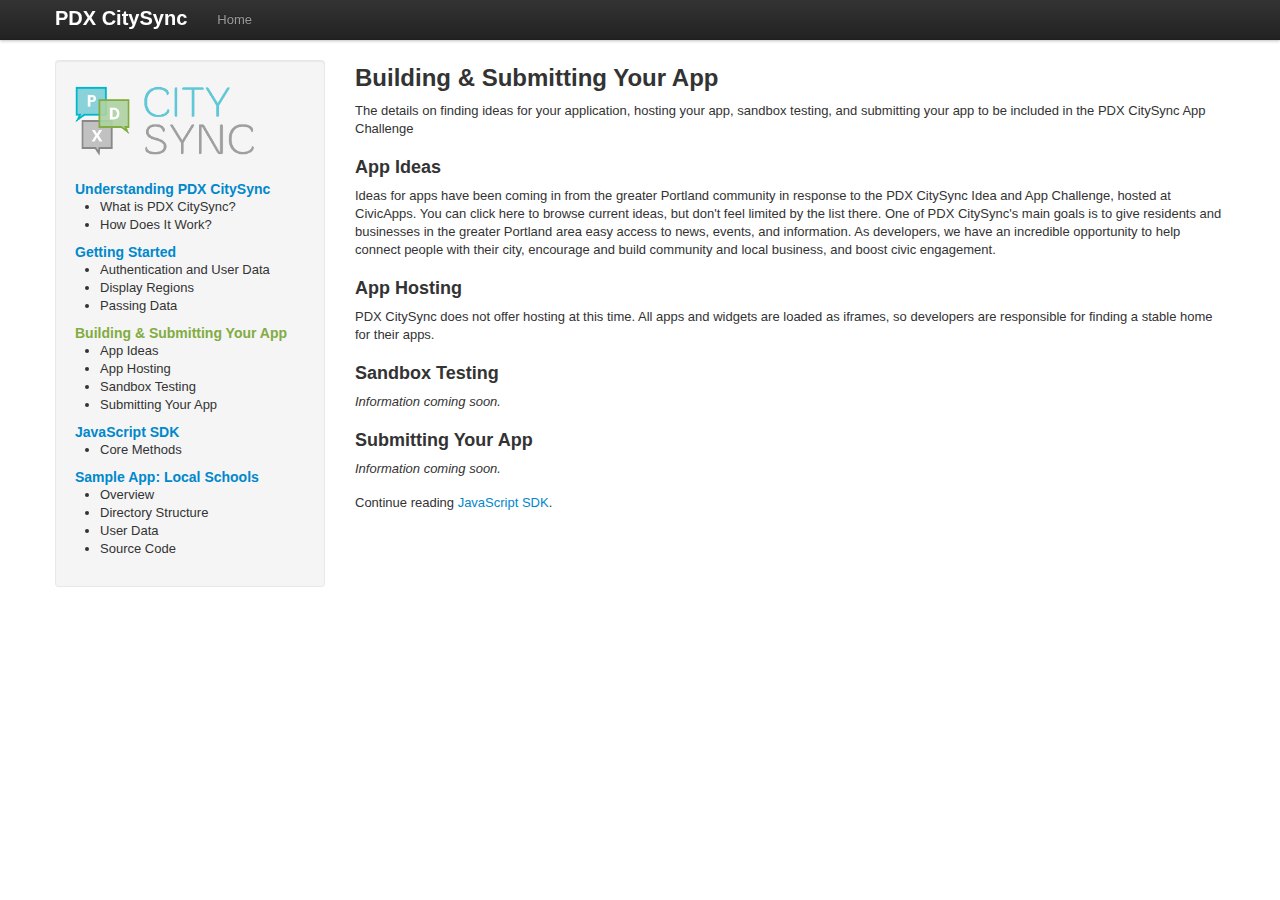
==== building-and-submitting/index.htm @ f47f8235 "First commit" ====
<!DOCTYPE html>
<html lang="en"><head>
    <meta charset="utf-8">
    <title>Building &amp; Submitting Your App | PDX CitySync Developer Docs</title>
    <meta name="viewport" content="width=device-width, initial-scale=1.0">
    <meta name="description" content="Developer Documentation for PDX CitySync">
    <meta name="author" content="Eric Arenson, eGov Team, City of Portland, OR">

    <!-- CSS -->
    <link href="../assets/css/bootstrap.css" rel="stylesheet">
    <link href="../assets/css/bootstrap-responsive.css" rel="stylesheet">
    <link href="../assets/css/docs.css" rel="stylesheet">

    <style>
      body {
        padding-top: 60px; /* 60px to make the container go all the way to the bottom of the topbar */
      }
    </style>

    <!-- HTML5 Support for IE -->
    <!--[if lt IE 9]>
      <script src="http://html5shim.googlecode.com/svn/trunk/html5.js"></script>
    <![endif]-->

    <!-- iOS Icons -->
    <link rel="shortcut icon" href="../assets/ico/favicon.ico">
    <link rel="apple-touch-icon-precomposed" sizes="114x114" href="../assets/ico/apple-touch-icon-114-precomposed.png">
    <link rel="apple-touch-icon-precomposed" sizes="72x72" href="../assets/ico/apple-touch-icon-72-precomposed.png">
    <link rel="apple-touch-icon-precomposed" href="../assets/ico/apple-touch-icon-57-precomposed.png">
  </head>

  <body>

    <div class="navbar navbar-fixed-top">
      <div class="navbar-inner">
        <div class="container">
          <a class="btn btn-navbar" data-toggle="collapse" data-target=".nav-collapse">
            <span class="icon-bar"></span>
            <span class="icon-bar"></span>
            <span class="icon-bar"></span>
          </a>
          <a class="brand" href="#"><strong>PDX CitySync</strong></a>
          <div class="nav-collapse">
            <ul class="nav">
              <li><a href="/">Home</a></li>
            </ul>
          </div><!--/.nav-collapse -->
        </div>
      </div>
    </div>

    <div class="container">

        <div class="row">
            <div class="span3">
                                <div class="well sidebar-nav">
                <img src="../assets/img/pdxcitysync_logo.png" class="logo" />
                <h4>Understanding PDX CitySync</h4>
            <ul>
                <li>What is PDX CitySync?</li>
                <li>How Does It Work?</li>
            </ul>
            
            <h4>Getting Started</h4>
            <ul>
                <li>Authentication and User Data</li>
                <li>Display Regions</li>
                <li>Passing Data</li>
            </ul>
            
            <h4 class="active">Building &amp; Submitting Your App</h4>
            <ul>
                <li>App Ideas</li>
                <li>App Hosting</li>
                <li>Sandbox Testing</li>
                <li>Submitting Your App</li>
            </ul>
        
            <h4>JavaScript SDK</h4>
            <ul>
                <li>Core Methods</li>
            </ul>
            
            <h4>Sample App: Local Schools</h4>
            <ul>
                <li>Overview</li>
                <li>Directory Structure</li>
                <li>User Data</li>
                <li>Source Code</li>
            </ul>
                </div>        
            </div>
            
            <div class="span9">
                <h2>Building &amp; Submitting Your App</h2>
                <p>The details on finding ideas for your application, hosting your app, sandbox testing, and submitting your app to be included in the PDX CitySync App Challenge</p>
                <h3>App Ideas</h3>
                <p>Ideas for apps have been coming in from the greater Portland community in response to the PDX CitySync Idea and App Challenge, hosted at CivicApps. You can click here to browse current ideas, but don't feel limited by the list there. One of PDX CitySync's main goals is to give residents and businesses in the greater Portland area easy access to news, events, and information. As developers, we have an incredible opportunity to help connect people with their city, encourage and build community and local business, and boost civic engagement.</p>
                
                <h3>App Hosting</h3>
                <p>PDX CitySync does not offer hosting at this time. All apps and widgets are loaded as iframes, so developers are responsible for finding a stable home for their apps.</p>
                
                <h3>Sandbox Testing</h3>
                <p><em>Information coming soon.</em></p>
                
                <h3>Submitting Your App</h3>
                <p><em>Information coming soon.</em></p>
                
                <p>Continue reading <a href="../javascript-sdk/">JavaScript SDK</a>.</p>
            </div>
        </div>

    
    </div> <!-- /container -->

    <!-- JS -->
    <script src="https://ajax.googleapis.com/ajax/libs/jquery/1.7.0/jquery.min.js" type="text/javascript"></script>
    <script src="../assets/js/docs.js"></script>
  
    <script type="text/javascript">

  var _gaq = _gaq || [];
  _gaq.push(['_setAccount', 'UA-27274389-3']);
  _gaq.push(['_trackPageview']);

  (function() {
    var ga = document.createElement('script'); ga.type = 'text/javascript'; ga.async = true;
    ga.src = ('https:' == document.location.protocol ? 'https://ssl' : 'http://www') + '.google-analytics.com/ga.js';
    var s = document.getElementsByTagName('script')[0]; s.parentNode.insertBefore(ga, s);
  })();

</script></body>
</html>
---- assets/css/docs.css ----
.active{color: #82AC41}
img{margin: 20px}
p{margin: 6px 0px 16px 0px}

.logo{width: 180px;
margin: 0 0 16px 0;}
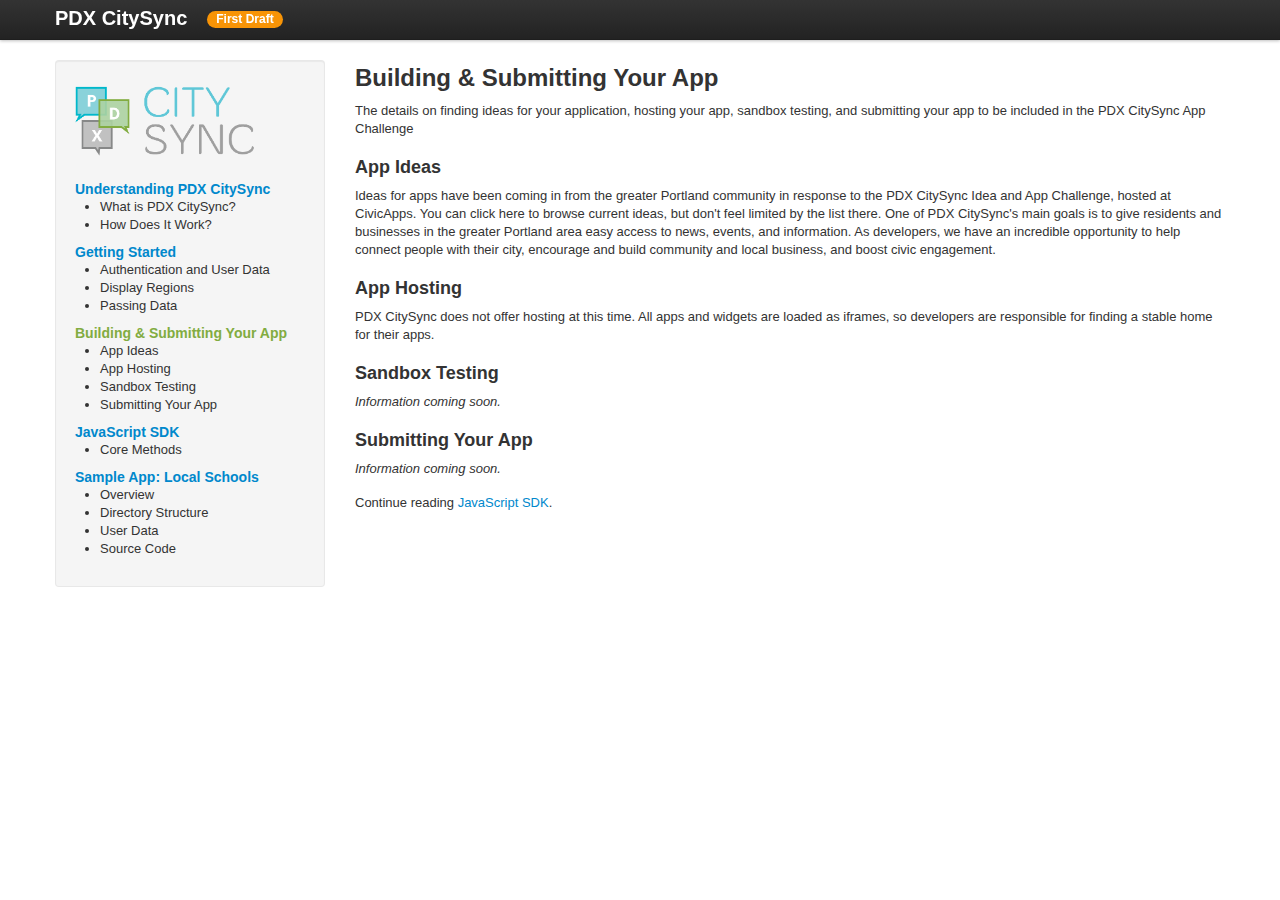
==== commit da43a19d: "Nav bar update" ====
--- a/building-and-submitting/index.htm
+++ b/building-and-submitting/index.htm
@@ -39,10 +39,10 @@
             <span class="icon-bar"></span>
             <span class="icon-bar"></span>
           </a>
-          <a class="brand" href="#"><strong>PDX CitySync</strong></a>
+          <a class="brand" href="/"><strong>PDX CitySync</strong></a>
           <div class="nav-collapse">
             <ul class="nav">
-              <li><a href="/">Home</a></li>
+              <li style="padding-top: 10px"><span class="badge badge-warning">First Draft</span></li>
             </ul>
           </div><!--/.nav-collapse -->
         </div>
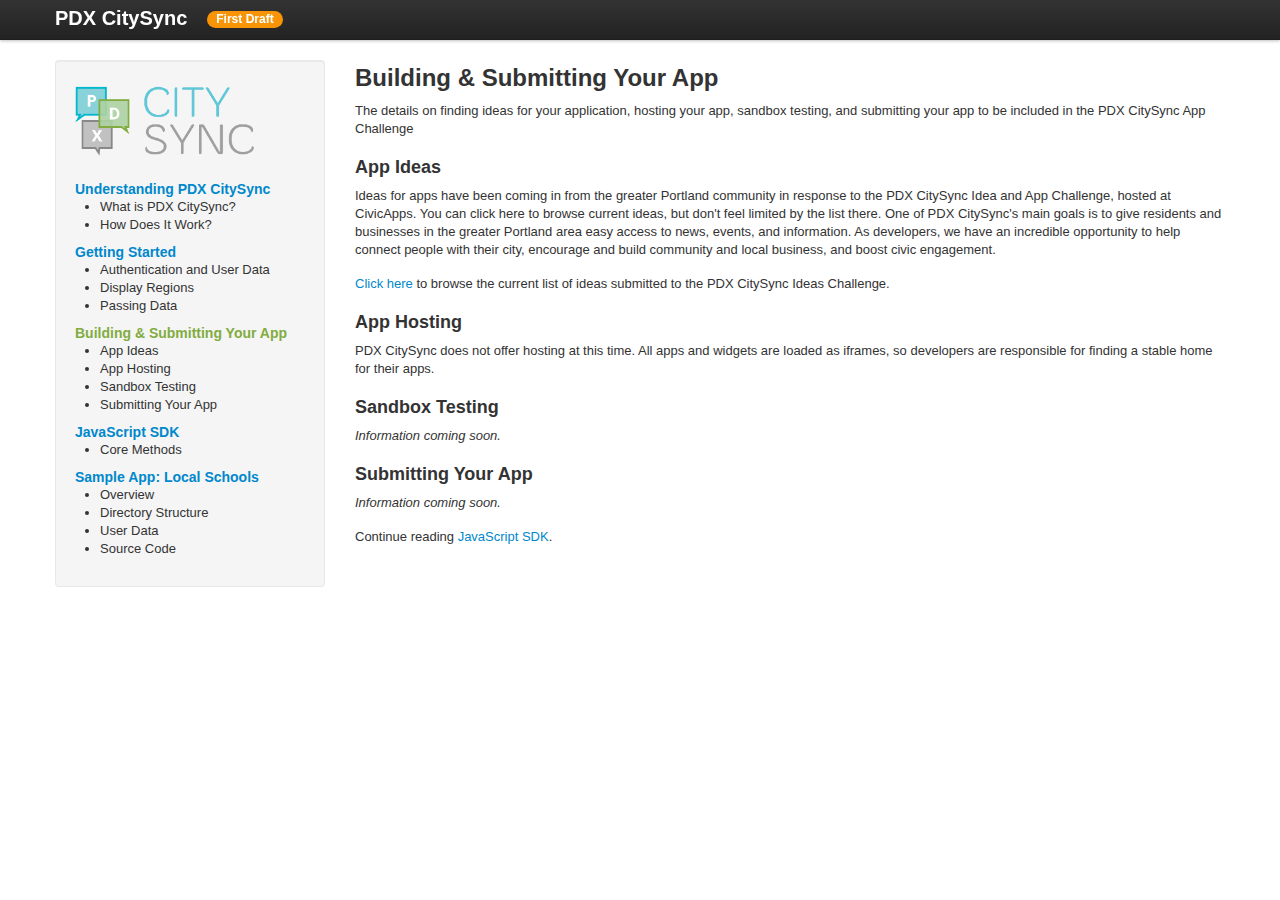
==== commit b8cfefbe: "Adding link to CivicApps on Submitting section" ====
--- a/building-and-submitting/index.htm
+++ b/building-and-submitting/index.htm
@@ -96,7 +96,7 @@
                 <p>The details on finding ideas for your application, hosting your app, sandbox testing, and submitting your app to be included in the PDX CitySync App Challenge</p>
                 <h3>App Ideas</h3>
                 <p>Ideas for apps have been coming in from the greater Portland community in response to the PDX CitySync Idea and App Challenge, hosted at CivicApps. You can click here to browse current ideas, but don't feel limited by the list there. One of PDX CitySync's main goals is to give residents and businesses in the greater Portland area easy access to news, events, and information. As developers, we have an incredible opportunity to help connect people with their city, encourage and build community and local business, and boost civic engagement.</p>
-                
+                <p><a href="http://civicapps.org/ideas">Click here</a> to browse the current list of ideas submitted to the PDX CitySync Ideas Challenge.</p>
                 <h3>App Hosting</h3>
                 <p>PDX CitySync does not offer hosting at this time. All apps and widgets are loaded as iframes, so developers are responsible for finding a stable home for their apps.</p>
                 
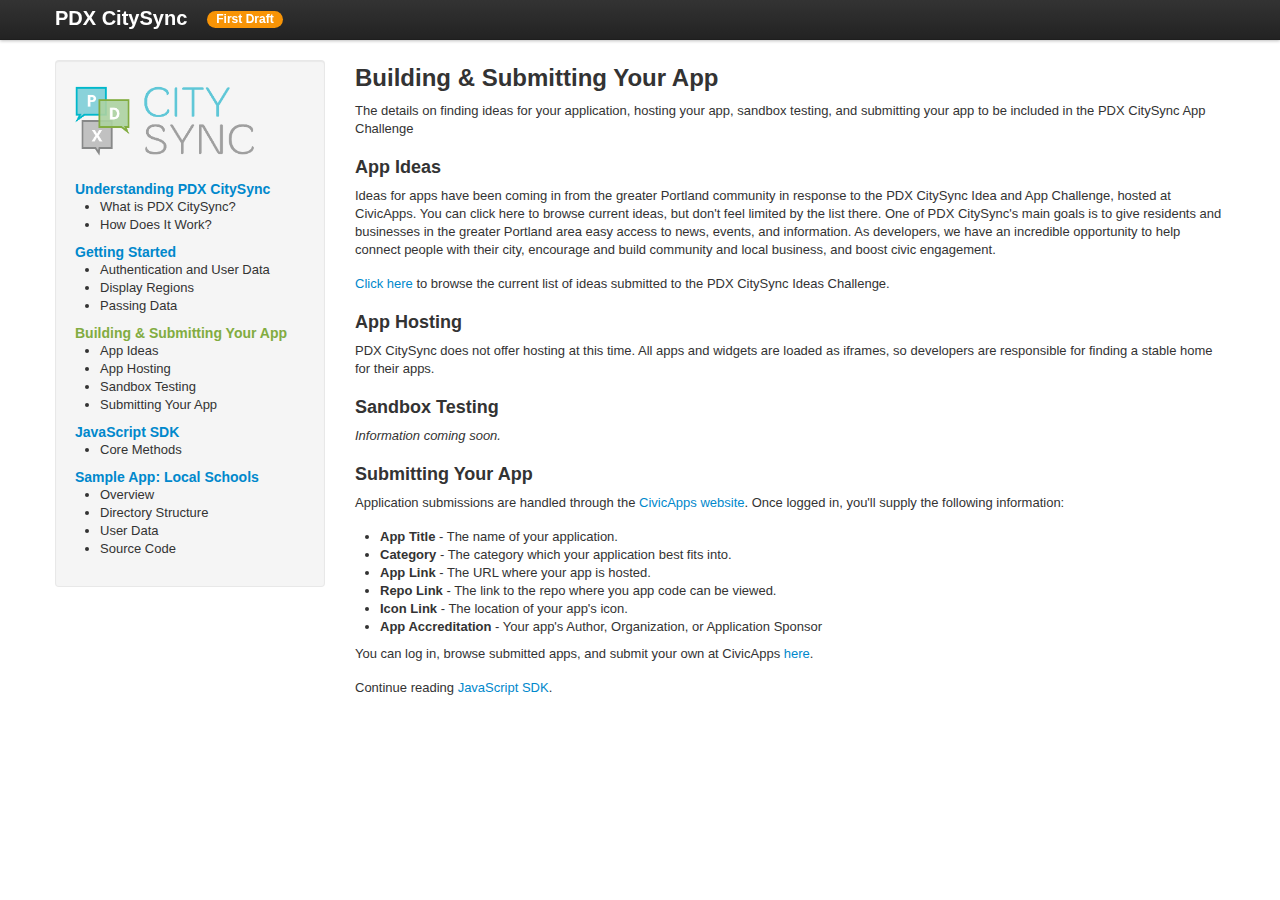
==== commit f7467b7b: "Adding submission info" ====
--- a/building-and-submitting/index.htm
+++ b/building-and-submitting/index.htm
@@ -11,11 +11,7 @@
     <link href="../assets/css/bootstrap-responsive.css" rel="stylesheet">
     <link href="../assets/css/docs.css" rel="stylesheet">
 
-    <style>
-      body {
-        padding-top: 60px; /* 60px to make the container go all the way to the bottom of the topbar */
-      }
-    </style>
+
 
     <!-- HTML5 Support for IE -->
     <!--[if lt IE 9]>
@@ -104,7 +100,17 @@
                 <p><em>Information coming soon.</em></p>
                 
                 <h3>Submitting Your App</h3>
-                <p><em>Information coming soon.</em></p>
+                <p>Application submissions are handled through the <a href="https://www.civicapps.org/node/add/citysync-app">CivicApps website</a>. Once logged in, you'll supply the following information:</p>
+                <ul>
+                    <li><strong>App Title</strong> - The name of your application.</li>
+                    <li><strong>Category</strong> - The category which your application best fits into.</li>
+                    <li><strong>App Link</strong> - The URL where your app is hosted.</li>
+                    <li><strong>Repo Link</strong> - The link to the repo where you app code can be viewed.</li>
+                    <li><strong>Icon Link</strong> - The location of your app's icon.</li>
+                    <li><strong>App Accreditation</strong> - Your app's Author, Organization, or Application Sponsor</li>
+                </ul>
+                
+                <p>You can log in, browse submitted apps, and submit your own at CivicApps <a href="http://www.civicapps.org/apps">here</a>.</p>
                 
                 <p>Continue reading <a href="../javascript-sdk/">JavaScript SDK</a>.</p>
             </div>
--- a/assets/css/docs.css
+++ b/assets/css/docs.css
@@ -3,4 +3,5 @@
 p{margin: 6px 0px 16px 0px}
 
 .logo{width: 180px;
-margin: 0 0 16px 0;}+margin: 0 0 16px 0;}
+
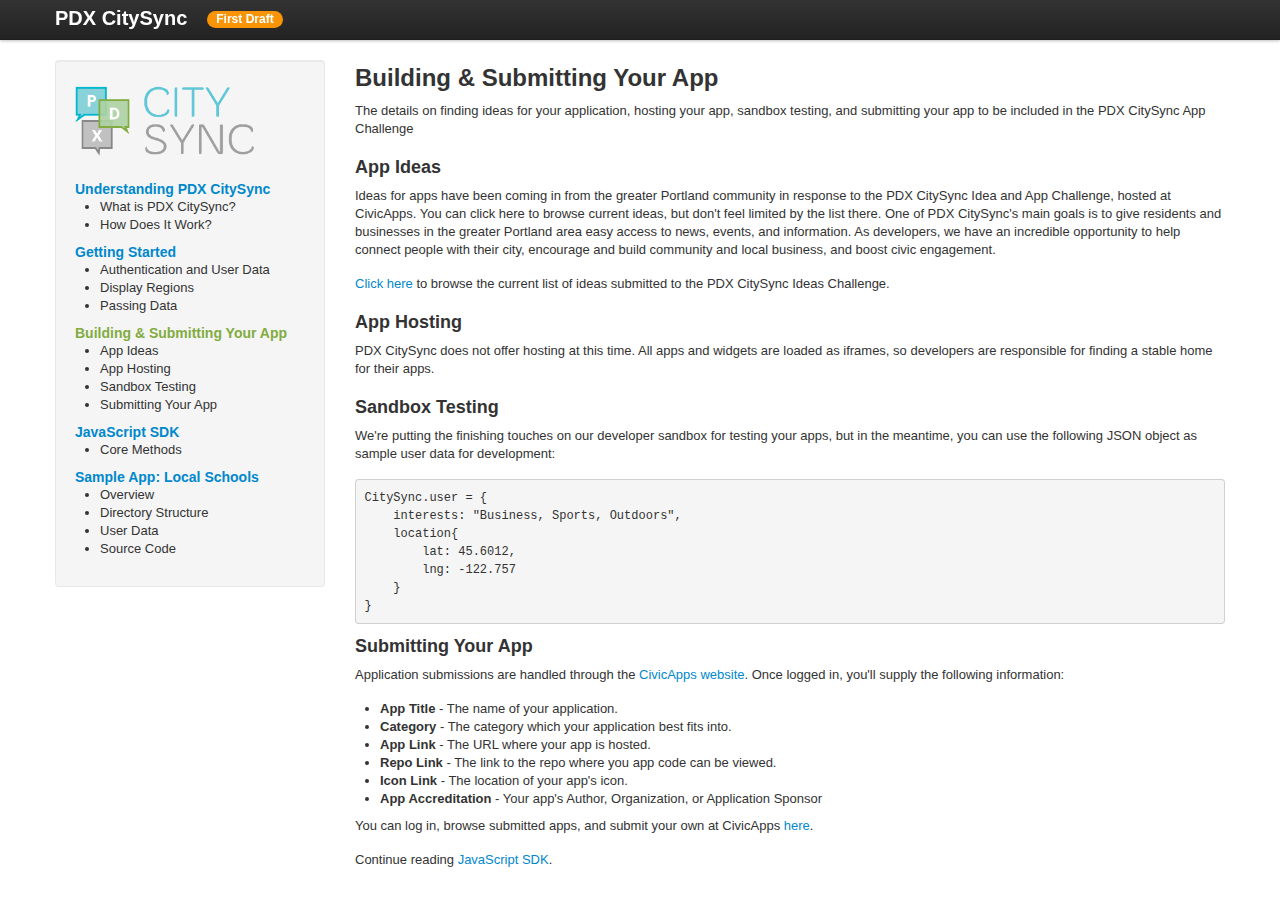
==== commit 2af44741: "Updating docs with user dtaa object sample" ====
--- a/building-and-submitting/index.htm
+++ b/building-and-submitting/index.htm
@@ -97,7 +97,16 @@
                 <p>PDX CitySync does not offer hosting at this time. All apps and widgets are loaded as iframes, so developers are responsible for finding a stable home for their apps.</p>
                 
                 <h3>Sandbox Testing</h3>
-                <p><em>Information coming soon.</em></p>
+                <p>We're putting the finishing touches on our developer sandbox for testing your apps, but in the meantime, you can use the following JSON object as sample user data for development:</p>
+<pre>
+CitySync.user = {
+    interests: "Business, Sports, Outdoors",
+    location{
+        lat: 45.6012,
+        lng: -122.757
+    }
+}
+</pre>
                 
                 <h3>Submitting Your App</h3>
                 <p>Application submissions are handled through the <a href="https://www.civicapps.org/node/add/citysync-app">CivicApps website</a>. Once logged in, you'll supply the following information:</p>
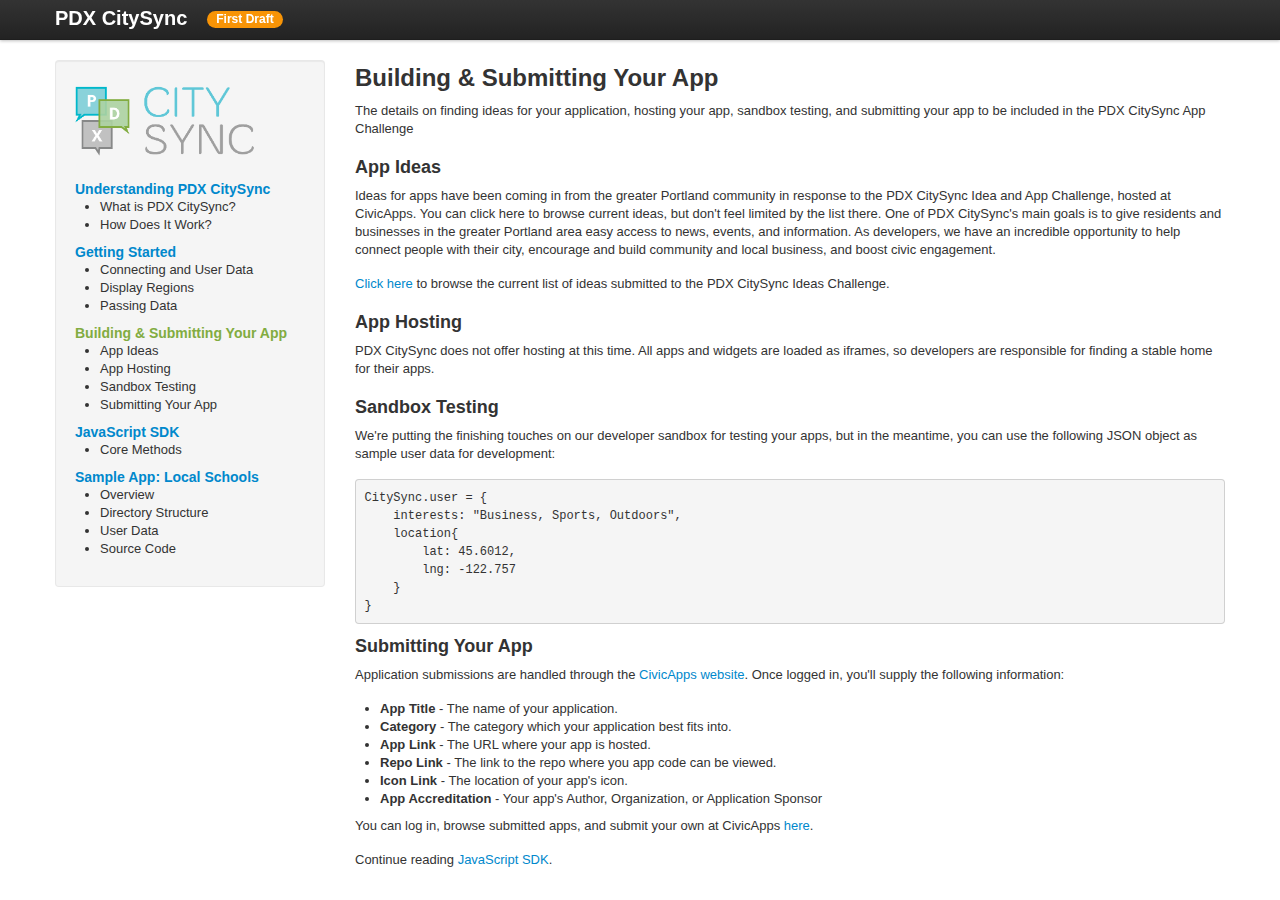
==== commit a8cdd675: "Updating core method documentation" ====
--- a/building-and-submitting/index.htm
+++ b/building-and-submitting/index.htm
@@ -59,7 +59,7 @@
             
             <h4>Getting Started</h4>
             <ul>
-                <li>Authentication and User Data</li>
+                <li>Connecting and User Data</li>
                 <li>Display Regions</li>
                 <li>Passing Data</li>
             </ul>
--- a/assets/css/docs.css
+++ b/assets/css/docs.css
@@ -5,3 +5,4 @@
 .logo{width: 180px;
 margin: 0 0 16px 0;}
 
+h3 img{margin:0}
